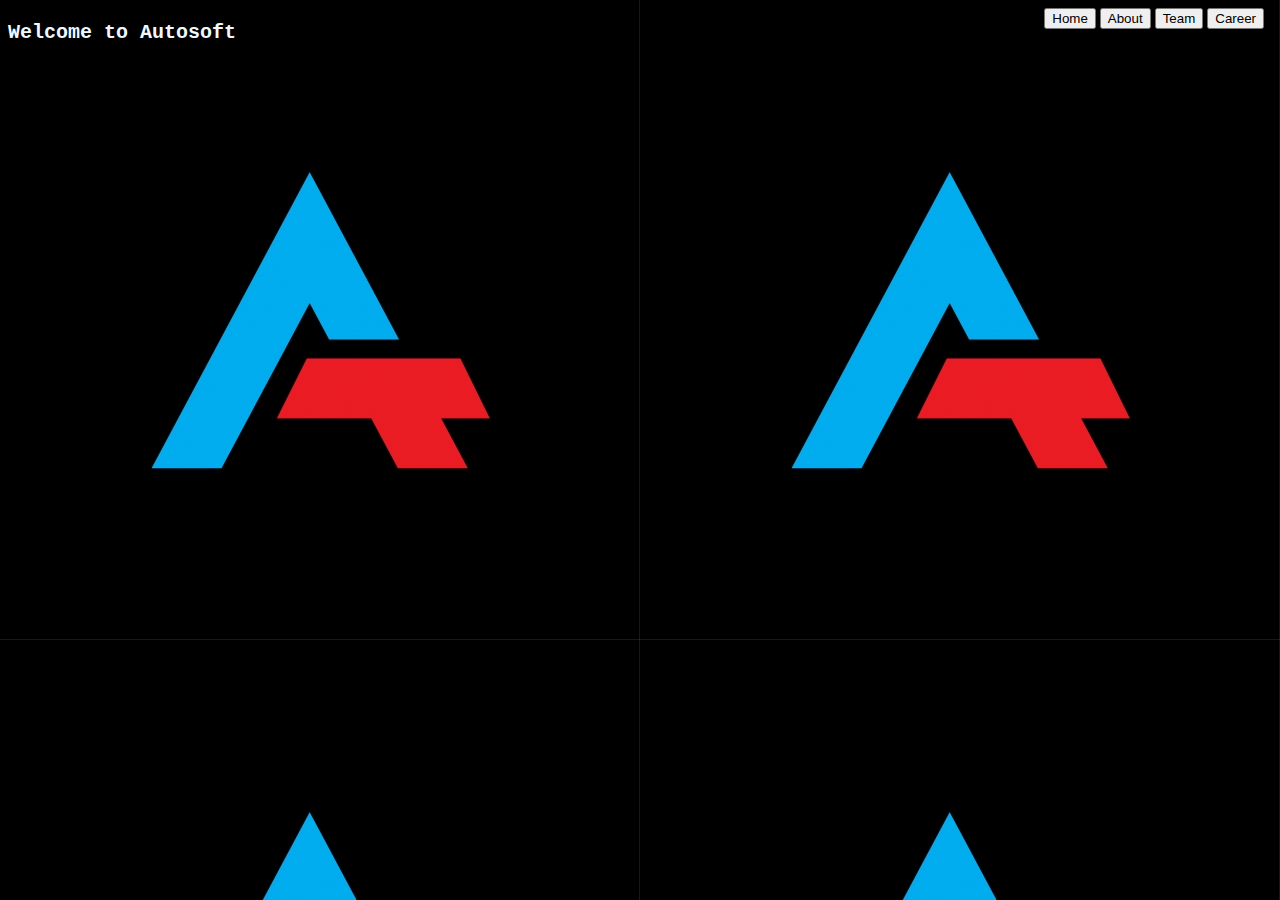
==== files/index.html @ dc347d59 "Initial commit" ====
<!DOCTYPE html>
<html lang="en">
<head>
    <meta charset="UTF-8">
    <meta http-equiv="X-UA-Compatible" content="IE=edge">
    <meta name="viewport" content="width=device-width, initial-scale=1.0">
    <link rel="icon" href="./images/background.jpg">
    <link rel="stylesheet" href="style.css">
    <title>New website</title>
</head>
<body>
    <h1>Welcome to Autosoft</h1>
    <div class="buttons">
        <button class="home-btn">Home</button>
        <button class="about-btn">About</button>
        <button class="team-btn">Team</button>
        <button class="career-btn">Career</button>
    </div>
</body>
</html>
---- files/style.css ----
body {
    padding: 0;
    background: url(./images/background.jpg);
}
h1 {
    font-family: 'Courier New', Courier, monospace;
    font-size: 20px;
    position: absolute;
    color: aliceblue;
}
.buttons {
    position: absolute;
    top: 8px;
    right: 16px;
    border: 5px;
    border-radius: 10px;
}
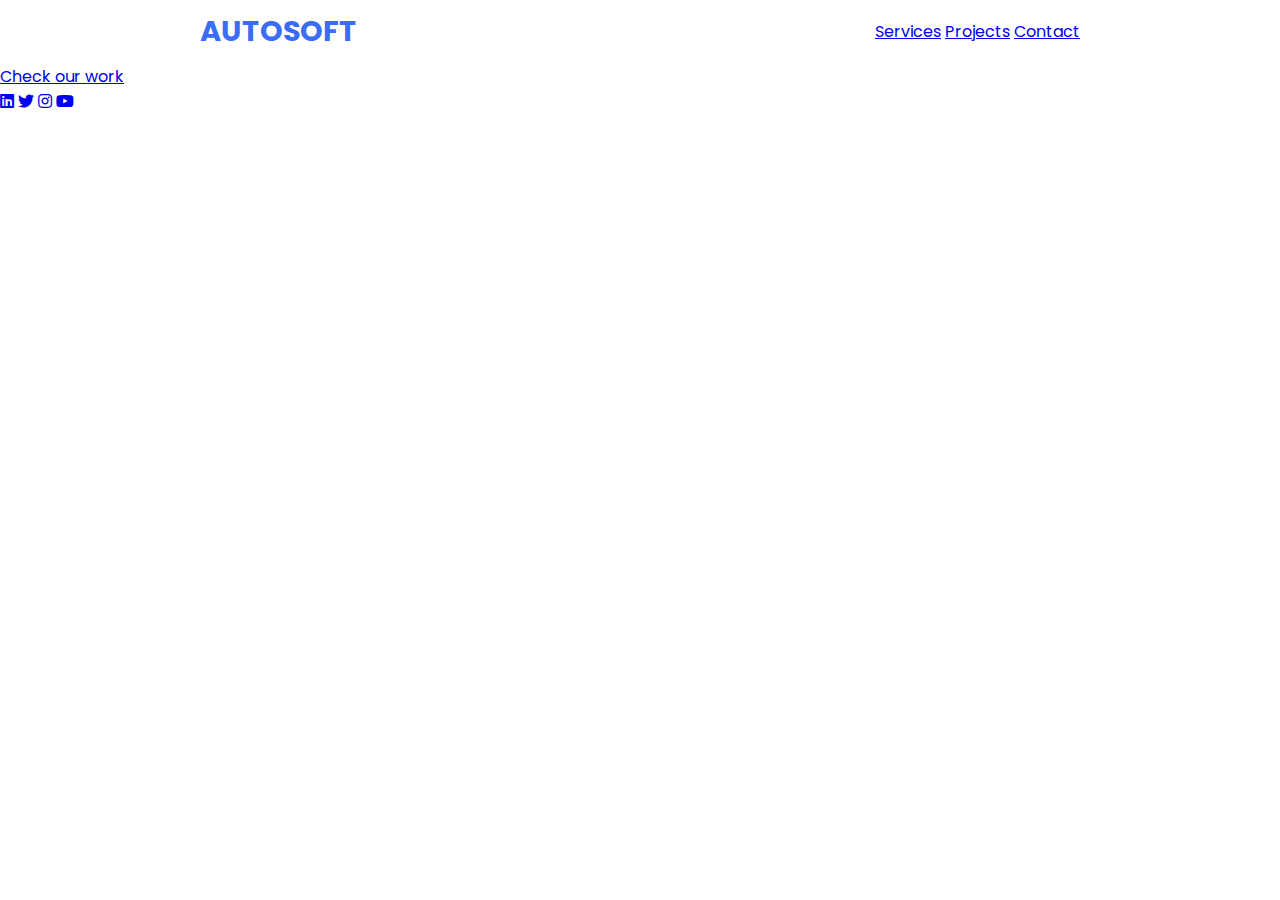
==== commit 111b0738: "Initial commit" ====
--- a/files/index.html
+++ b/files/index.html
@@ -4,17 +4,31 @@
     <meta charset="UTF-8">
     <meta http-equiv="X-UA-Compatible" content="IE=edge">
     <meta name="viewport" content="width=device-width, initial-scale=1.0">
-    <link rel="icon" href="./images/background.jpg">
+    <link rel="stylesheet" href="https://cdnjs.cloudflare.com/ajax/libs/font-awesome/5.15.4/css/all.min.css">
     <link rel="stylesheet" href="style.css">
     <title>New website</title>
 </head>
 <body>
-    <h1>Welcome to Autosoft</h1>
-    <div class="buttons">
-        <button class="home-btn">Home</button>
-        <button class="about-btn">About</button>
-        <button class="team-btn">Team</button>
-        <button class="career-btn">Career</button>
-    </div>
+    <header>
+        <a href="#" class="logo">Autosoft</a>
+        <nav class="navigation">
+            <a href="#services">Services</a>
+            <a href="#projects">Projects</a>
+            <a href="#contact">Contact</a>
+        </nav>
+    </header>
+    <section class="main">
+        <div>
+            <h2>Welcome to AUTOSOFT Studio</h2>
+            <h3>We make games</h3>
+            <a href="#projects" class="main-btn">Check our work</a>
+            <div class="social-icons">
+                <a href="https://www.linkedin.com/company/86349654/"><i class="fab fa-linkedin"></i></a>
+                <a href="https://twitter.com/autosoftltd"><i class="fab fa-twitter"></i></a>
+                <a href="https://instagram.com/yassefds"><i class="fab fa-instagram"></i></a>
+                <a href="https://youtube.com/c/TheGiantNinjaBR"><i class="fab fa-youtube"></i></a>
+            </div>
+        </div>
+    </section>
 </body>
 </html>--- a/files/style.css
+++ b/files/style.css
@@ -1,17 +1,30 @@
-body {
+@import url('https://fonts.googleapis.com/css2?family=Poppins:ital,wght@0,100;0,200;0,300;0,400;0,500;0,600;0,700;0,800;0,900;1,100;1,200;1,300;1,400;1,500;1,600;1,700;1,800;1,900&display=swap');
+*{
+    font-family: 'Poppins', sans-serif;
+    margin: 0;
     padding: 0;
-    background: url(./images/background.jpg);
+    box-sizing: border-box;
+    scroll-behavior: smooth; 
 }
-h1 {
-    font-family: 'Courier New', Courier, monospace;
-    font-size: 20px;
-    position: absolute;
-    color: aliceblue;
+header {
+    background-color: white;
+    width: 100%;
+    position: fixed;
+    z-index: 999;
+    display: flex;
+    justify-content: space-between;
+    align-items: center;
+    padding: 10px 200px ;
 }
-.buttons {
-    position: absolute;
-    top: 8px;
-    right: 16px;
-    border: 5px;
-    border-radius: 10px;
-}+.logo{
+    text-decoration: none;
+    color: #3a6cf4;
+    text-transform: uppercase;
+    font-weight: 700;
+    font-size: 1.8em;
+}
+
+
+
+
+
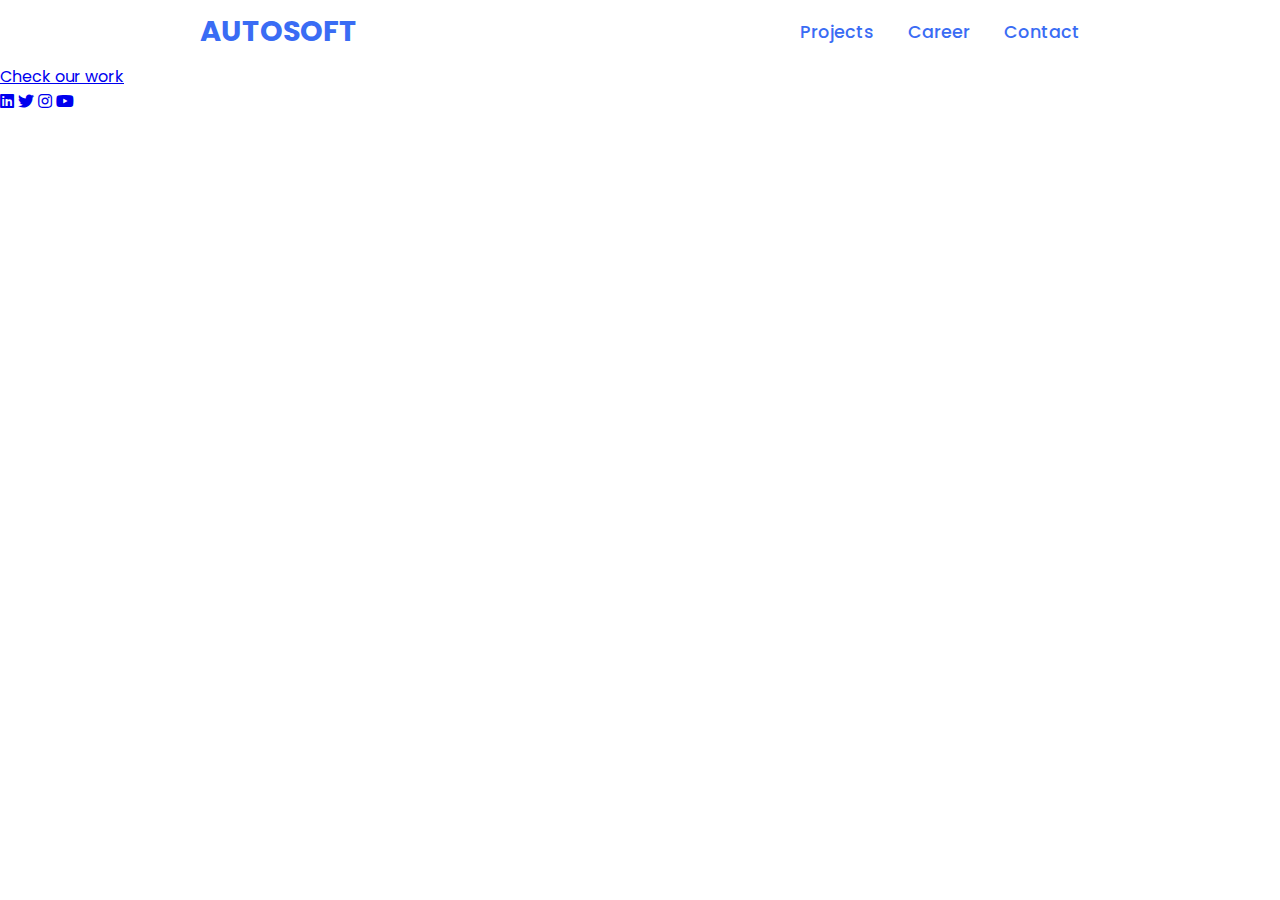
==== commit 5ea8634b: "Initial commit" ====
--- a/files/index.html
+++ b/files/index.html
@@ -12,8 +12,8 @@
     <header>
         <a href="#" class="logo">Autosoft</a>
         <nav class="navigation">
-            <a href="#services">Services</a>
             <a href="#projects">Projects</a>
+            <a href="#career">Career</a>
             <a href="#contact">Contact</a>
         </nav>
     </header>
--- a/files/style.css
+++ b/files/style.css
@@ -16,15 +16,24 @@
     align-items: center;
     padding: 10px 200px ;
 }
-.logo{
+.logo {
     text-decoration: none;
     color: #3a6cf4;
     text-transform: uppercase;
     font-weight: 700;
     font-size: 1.8em;
 }
+.navigation a{
+    color: #3a6cf4;
+    text-decoration: none;
+    font-size: 1.1em;
+    font-weight: 500;
+    padding-left: 30px;
+}
+.navigation a:hover {
+    color: #601cfc;
+}
 
 
 
 
-
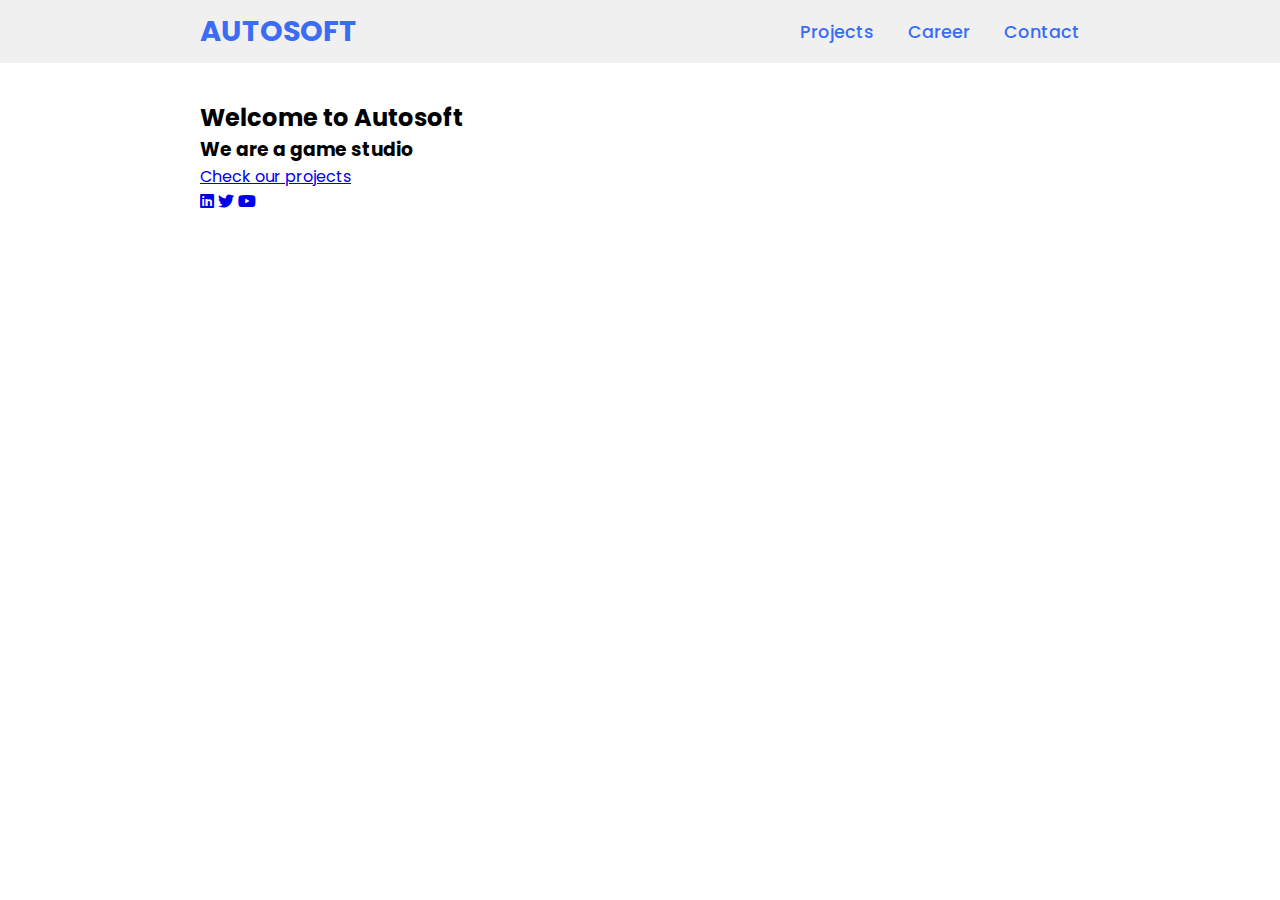
==== commit 89386a07: "Initial commit" ====
--- a/files/index.html
+++ b/files/index.html
@@ -4,6 +4,7 @@
     <meta charset="UTF-8">
     <meta http-equiv="X-UA-Compatible" content="IE=edge">
     <meta name="viewport" content="width=device-width, initial-scale=1.0">
+    <link rel="icon" href="./images/logo.jpg">
     <link rel="stylesheet" href="https://cdnjs.cloudflare.com/ajax/libs/font-awesome/5.15.4/css/all.min.css">
     <link rel="stylesheet" href="style.css">
     <title>New website</title>
@@ -19,14 +20,13 @@
     </header>
     <section class="main">
         <div>
-            <h2>Welcome to AUTOSOFT Studio</h2>
-            <h3>We make games</h3>
-            <a href="#projects" class="main-btn">Check our work</a>
+            <h2>Welcome to Autosoft</h2>
+            <h3>We are a game studio</h3>
+            <a href="#projects" class="main-btn">Check our projects</a>
             <div class="social-icons">
-                <a href="https://www.linkedin.com/company/86349654/"><i class="fab fa-linkedin"></i></a>
-                <a href="https://twitter.com/autosoftltd"><i class="fab fa-twitter"></i></a>
-                <a href="https://instagram.com/yassefds"><i class="fab fa-instagram"></i></a>
-                <a href="https://youtube.com/c/TheGiantNinjaBR"><i class="fab fa-youtube"></i></a>
+                <a href="#"><i class="fab fa-linkedin"></i></a>
+                <a href="#"><i class="fab fa-twitter"></i></a>
+                <a href="#"><i class="fab fa-youtube"></i></a>
             </div>
         </div>
     </section>
--- a/files/style.css
+++ b/files/style.css
@@ -1,4 +1,5 @@
 @import url('https://fonts.googleapis.com/css2?family=Poppins:ital,wght@0,100;0,200;0,300;0,400;0,500;0,600;0,700;0,800;0,900;1,100;1,200;1,300;1,400;1,500;1,600;1,700;1,800;1,900&display=swap');
+
 *{
     font-family: 'Poppins', sans-serif;
     margin: 0;
@@ -6,8 +7,10 @@
     box-sizing: border-box;
     scroll-behavior: smooth; 
 }
+
+
 header {
-    background-color: white;
+    background-color: #f0f0f0;
     width: 100%;
     position: fixed;
     z-index: 999;
@@ -16,13 +19,15 @@
     align-items: center;
     padding: 10px 200px ;
 }
-.logo {
+
+.logo{
     text-decoration: none;
     color: #3a6cf4;
     text-transform: uppercase;
     font-weight: 700;
     font-size: 1.8em;
 }
+
 .navigation a{
     color: #3a6cf4;
     text-decoration: none;
@@ -30,10 +35,11 @@
     font-weight: 500;
     padding-left: 30px;
 }
-.navigation a:hover {
+
+.navigation a:hover{
     color: #601cfc;
 }
 
-
-
-
+section {
+    padding: 100px 200px;
+}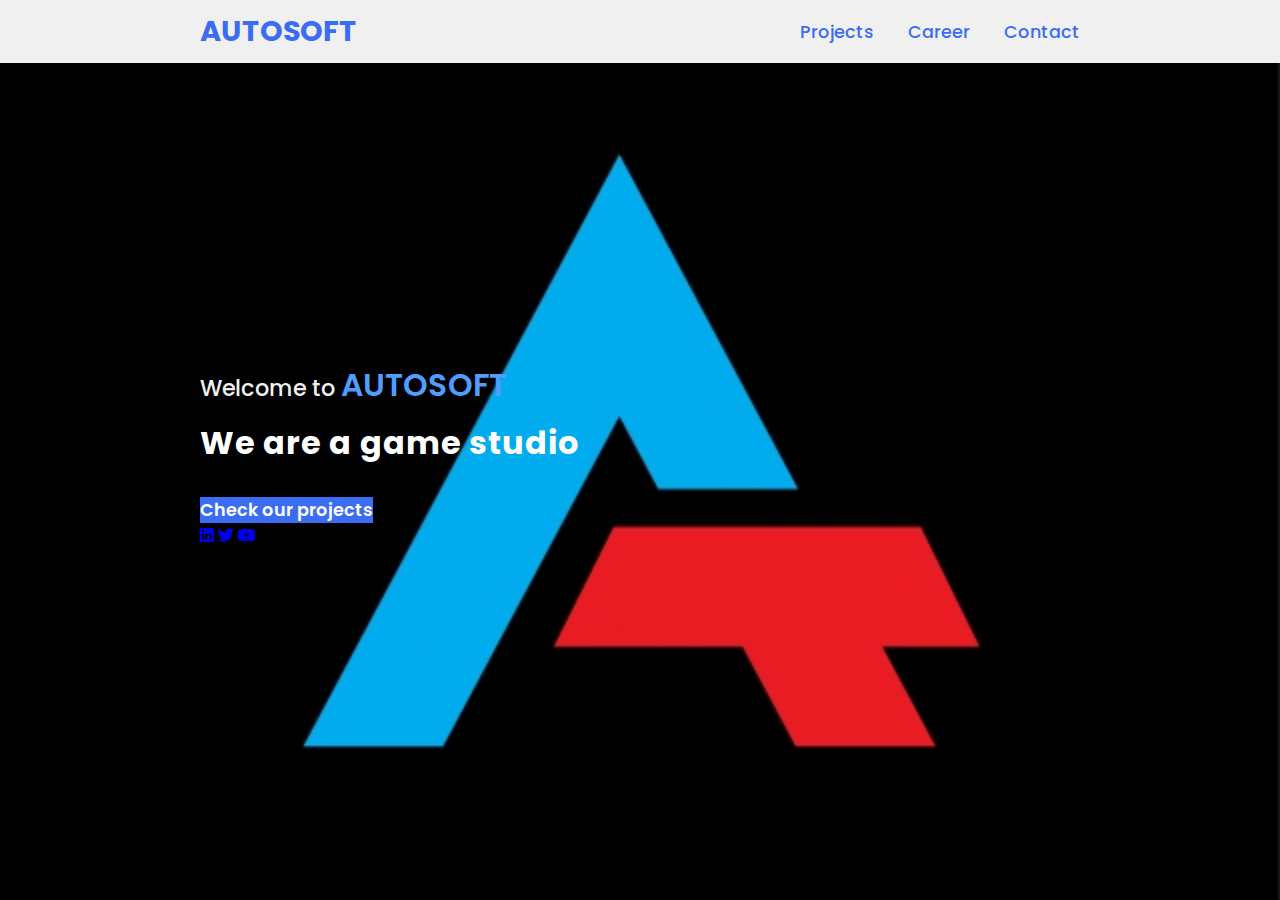
==== commit 8c65c606: "Initial commit" ====
--- a/files/index.html
+++ b/files/index.html
@@ -20,7 +20,7 @@
     </header>
     <section class="main">
         <div>
-            <h2>Welcome to Autosoft</h2>
+            <h2>Welcome to <span>AUTOSOFT</span></h2>
             <h3>We are a game studio</h3>
             <a href="#projects" class="main-btn">Check our projects</a>
             <div class="social-icons">
--- a/files/style.css
+++ b/files/style.css
@@ -42,4 +42,47 @@
 
 section {
     padding: 100px 200px;
+}
+
+.main {
+    width: 100%;
+    min-height: 100vh;
+    display: flex;
+    align-items: center;
+    background: url(./images/logo.jpg) no-repeat;
+    background-size: cover;
+    background-position: center;
+    background-attachment: fixed;
+}
+
+.main h2 {
+    color: #f0f0f0;
+    font-size: 1.4em;
+    font-weight: 500;
+}
+
+.main h2 span {
+    display: inline-block;
+    margin-top: 10px;
+    color: #4e9eff;
+    font-size: 1.4em;
+    font-weight: 600;
+}
+
+.main h3 {
+    color: #fff;
+    font-size: 2em;
+    font-weight: 700;
+    letter-spacing: 1px;
+    margin-top: 10px;
+    margin-bottom: 30px;
+}
+
+.main-btn {
+    color: #fff;
+    background-color: #3a6cf4;
+    text-decoration: none;
+    font-size: 1.1em;
+    font-weight: 600;
+    display: inline-block;
 }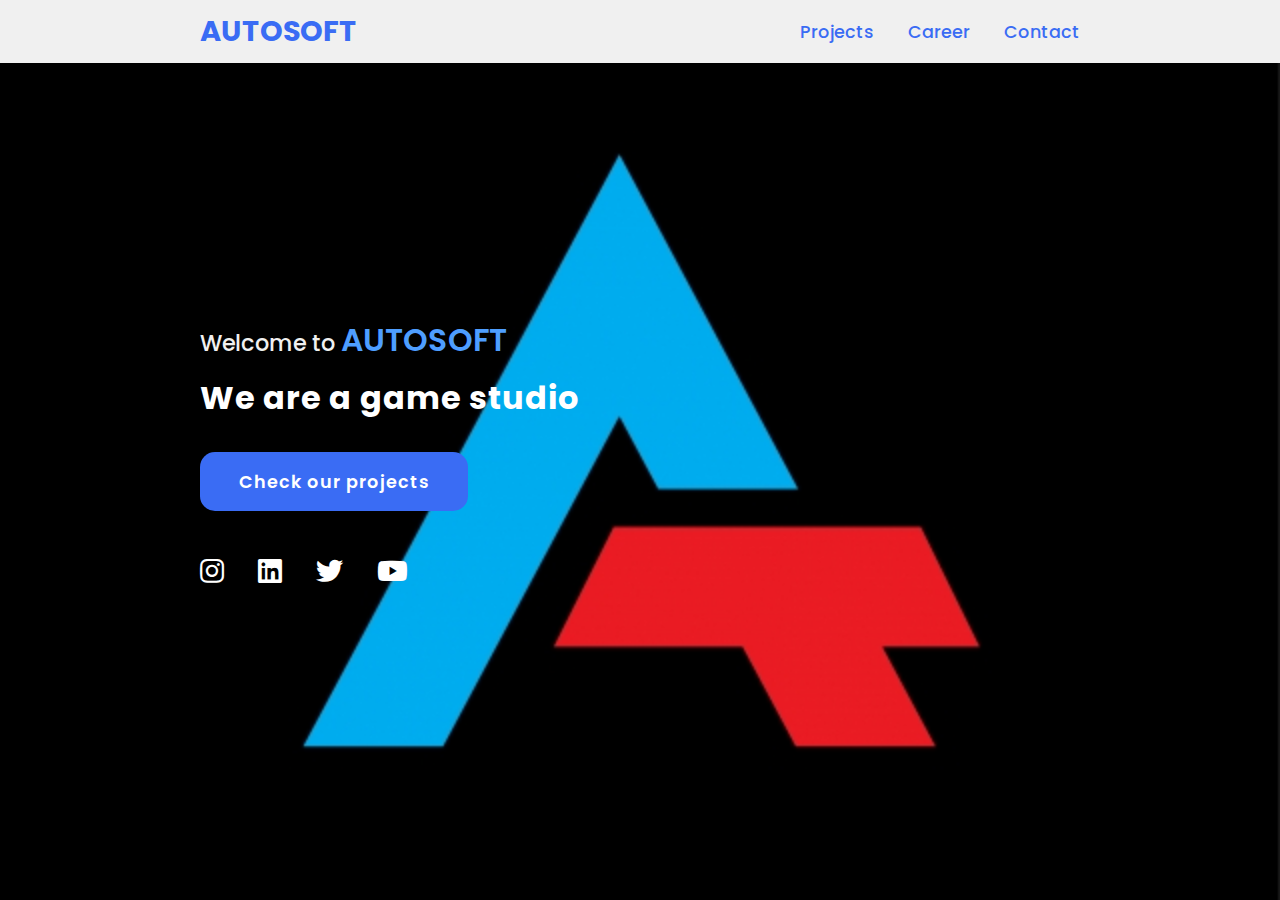
==== commit 9057828e: "main section is done" ====
--- a/files/index.html
+++ b/files/index.html
@@ -24,6 +24,7 @@
             <h3>We are a game studio</h3>
             <a href="#projects" class="main-btn">Check our projects</a>
             <div class="social-icons">
+                <a href=""><i class="fab fa-instagram"></i></a>
                 <a href="#"><i class="fab fa-linkedin"></i></a>
                 <a href="#"><i class="fab fa-twitter"></i></a>
                 <a href="#"><i class="fab fa-youtube"></i></a>
--- a/files/style.css
+++ b/files/style.css
@@ -85,4 +85,20 @@
     font-size: 1.1em;
     font-weight: 600;
     display: inline-block;
-}+    padding: 0.9375em 2.1875em;
+    letter-spacing: 1px;
+    border-radius: 15px;
+    margin-bottom: 40px;
+    transition: 0.7s ease;
+}
+
+.main-btn:hover {
+    background-color: #0a49f1;
+    transform: scale(1.1);
+}
+
+.social-icons a {
+    color: #fff;
+    font-size: 1.7em;
+    padding-right: 30px;
+}
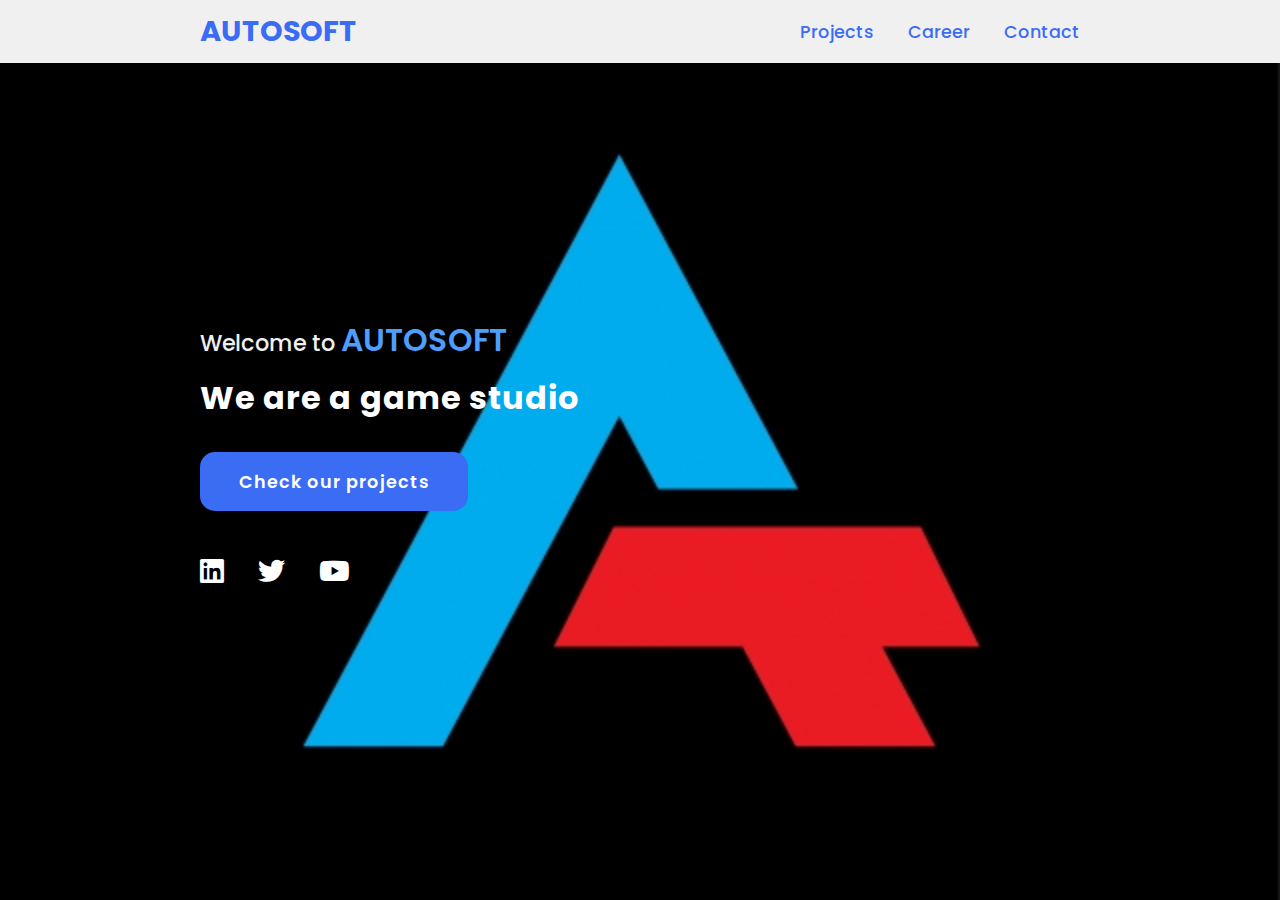
==== commit cf7bc1c2: "Update index.html" ====
--- a/files/index.html
+++ b/files/index.html
@@ -24,10 +24,9 @@
             <h3>We are a game studio</h3>
             <a href="#projects" class="main-btn">Check our projects</a>
             <div class="social-icons">
-                <a href=""><i class="fab fa-instagram"></i></a>
-                <a href="#"><i class="fab fa-linkedin"></i></a>
-                <a href="#"><i class="fab fa-twitter"></i></a>
-                <a href="#"><i class="fab fa-youtube"></i></a>
+                <a href="#"><i class="fab fa-linkedin" onclick="window.open('https://www.linkedin.com/company/86349654/')"></i></a>
+                <a href="#"><i class="fab fa-twitter" onclick="window.open('https://twitter.com/autosoftltd')"></i></a>
+                <a href="#"><i class="fab fa-youtube" onclick="window.open('https://youtube.com/TheGiantNinjaBR')"></i></a>
             </div>
         </div>
     </section>
